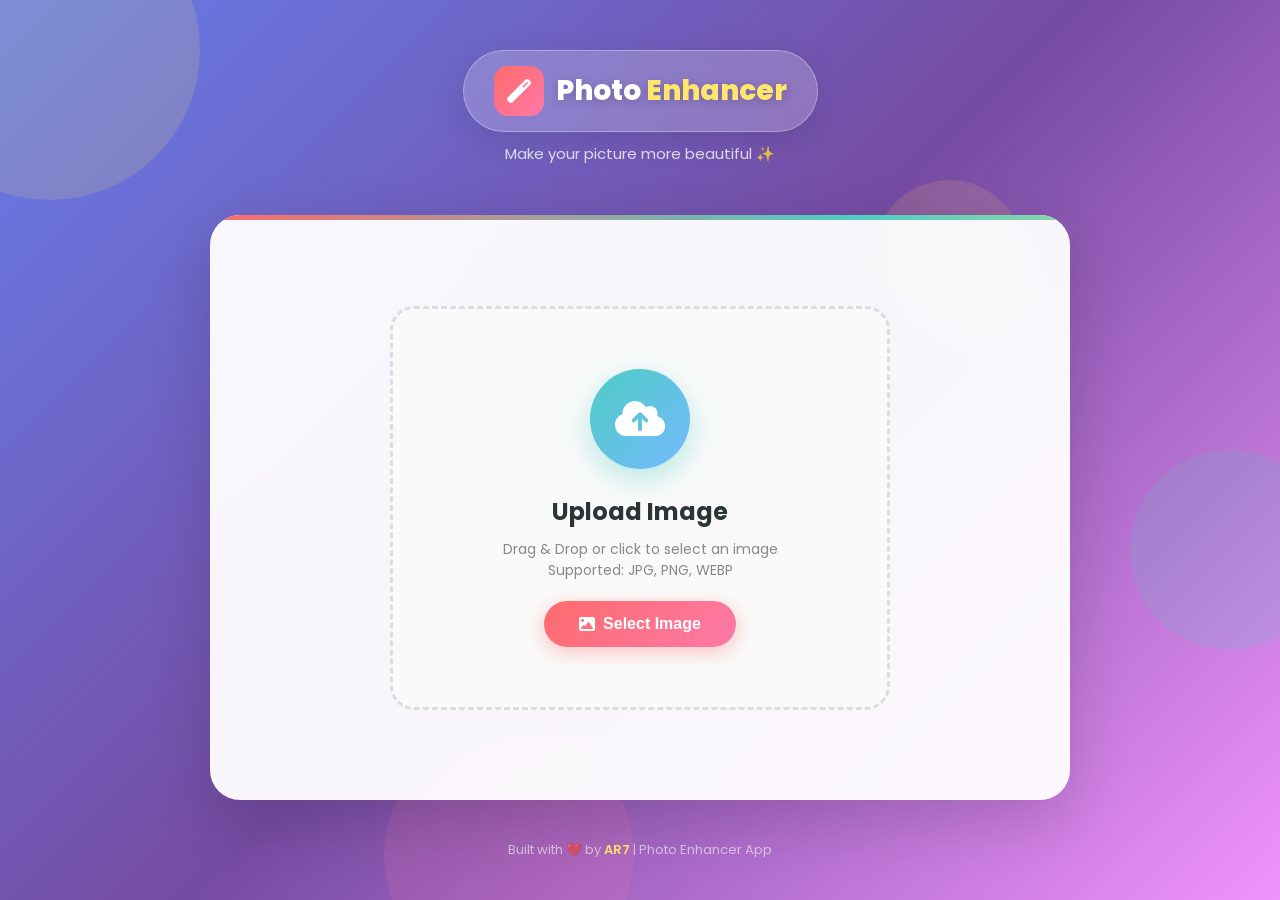
==== index.html @ be238e17 "update website" ====
<!DOCTYPE html>
<html lang="bn">
<head>
    <meta charset="UTF-8">
    <meta name="viewport" content="width=device-width, initial-scale=1.0">
    <title>Photo Enhancer - AR7</title>
    <link href="https://fonts.googleapis.com/css2?family=Poppins:wght@300;400;500;600;700;800&display=swap" rel="stylesheet">
    <link rel="stylesheet" href="https://cdnjs.cloudflare.com/ajax/libs/font-awesome/6.4.0/css/all.min.css">
    <link rel="stylesheet" href="style.css">
</head>
<body>
    <!-- Animated Background -->
    <div class="bg-shapes">
        <div class="shape"></div>
        <div class="shape"></div>
        <div class="shape"></div>
        <div class="shape"></div>
    </div>

    <div class="app-container">
        <!-- Header -->
        <header class="header">
            <div class="logo">
                <div class="logo-icon">
                    <i class="fas fa-magic"></i>
                </div>
                <div class="logo-text">Photo <span>Enhancer</span></div>
            </div>
            <p class="tagline">Make your picture more beautiful ✨</p>
        </header>

        <!-- Main Card -->
        <div class="main-card">
            <!-- Upload Area -->
            <div class="upload-area" id="uploadArea">
                <div class="upload-icon">
                    <i class="fas fa-cloud-upload-alt"></i>
                </div>
                <div class="upload-title">Upload Image</div>
                <div class="upload-subtitle">Drag & Drop or click to select an image<br>Supported: JPG, PNG, WEBP</div>
                <button class="upload-btn" onclick="document.getElementById('fileInput').click()">
                    <i class="fas fa-image"></i> Select Image
                </button>
                <input type="file" id="fileInput" accept="image/*" onchange="handleFileSelect(event)">
            </div>

            <!-- Enhancement Options -->
            <div class="enhance-options" id="enhanceOptions">
                <div class="options-title">🎨 Choose Enhancement Mode</div>
                <div class="options-grid">
                    <div class="option-card selected" data-mode="auto" onclick="selectMode(this)">
                        <div class="option-icon"><i class="fas fa-magic"></i></div>
                        <div class="option-name">Auto Enhance</div>
                    </div>
                    <div class="option-card" data-mode="brightness" onclick="selectMode(this)">
                        <div class="option-icon"><i class="fas fa-sun"></i></div>
                        <div class="option-name">Brighten</div>
                    </div>
                    <div class="option-card" data-mode="contrast" onclick="selectMode(this)">
                        <div class="option-icon"><i class="fas fa-adjust"></i></div>
                        <div class="option-name">High Contrast</div>
                    </div>
                    <div class="option-card" data-mode="vibrant" onclick="selectMode(this)">
                        <div class="option-icon"><i class="fas fa-palette"></i></div>
                        <div class="option-name">Vibrant</div>
                    </div>
                    <div class="option-card" data-mode="sharp" onclick="selectMode(this)">
                        <div class="option-icon"><i class="fas fa-bolt"></i></div>
                        <div class="option-name">Sharpness</div>
                    </div>
                    <div class="option-card" data-mode="bw" onclick="selectMode(this)">
                        <div class="option-icon"><i class="fas fa-circle-half-stroke"></i></div>
                        <div class="option-name">B&W Pro</div>
                    </div>
                </div>
            </div>

            <!-- Preview Area -->
            <div class="preview-area" id="previewArea">
                <div class="image-container">
                    <div class="image-box">
                        <div class="image-box-label">
                            <span class="dot original"></span> Original
                        </div>
                        <div class="image-wrapper">
                            <img id="originalImg" src="" alt="Original">
                        </div>
                    </div>
                    <div class="image-box">
                        <div class="image-box-label">
                            <span class="dot enhanced"></span> Enhanced
                        </div>
                        <div class="image-wrapper" id="enhancedWrapper">
                            <img id="enhancedImg" src="" alt="Enhanced">
                            <div class="enhancing-overlay" id="enhancingOverlay">
                                <div class="spinner"></div>
                                <div class="enhancing-text">Enhancing your photo...</div>
                                <div class="enhancing-subtext">AI is working its magic ✨</div>
                                <div class="progress-bar">
                                    <div class="progress-fill" id="progressFill"></div>
                                </div>
                            </div>
                        </div>
                    </div>
                </div>

                <div class="action-buttons">
                    <button class="btn btn-secondary" onclick="resetApp()">
                        <i class="fas fa-redo"></i> New photo
                    </button>
                    <button class="btn btn-primary" onclick="enhancePhoto()" id="enhanceBtn">
                        <i class="fas fa-wand-magic-sparkles"></i> Enhance
                    </button>
                    <button class="btn btn-success" onclick="saveToGallery()" id="saveBtn" style="display:none;">
                        <i class="fas fa-download"></i> Save to Gallery
                    </button>
                </div>
            </div>
        </div>

        <!-- Footer -->
        <footer class="footer">
            Built with ❤️ by <a href="#">AR7</a> | Photo Enhancer App
        </footer>
    </div>

    <!-- Toast -->
    <div class="toast" id="toast">
        <i class="fas fa-check-circle"></i>
        <span id="toastMsg">Success!</span>
    </div>

    <script src="script.js"></script>
</body>
</html>
---- style.css ----
:root {
            --primary: #FF6B6B;
            --secondary: #4ECDC4;
            --accent: #FFE66D;
            --dark: #2D3436;
            --light: #F7F9FC;
            --purple: #A29BFE;
            --pink: #FD79A8;
            --orange: #FDCB6E;
            --blue: #74B9FF;
        }

        * {
            margin: 0;
            padding: 0;
            box-sizing: border-box;
        }

        body {
            font-family: 'Poppins', sans-serif;
            background: linear-gradient(135deg, #667eea 0%, #764ba2 50%, #f093fb 100%);
            min-height: 100vh;
            overflow-x: hidden;
        }

        /* Animated Background */
        .bg-shapes {
            position: fixed;
            top: 0;
            left: 0;
            width: 100%;
            height: 100%;
            pointer-events: none;
            z-index: 0;
            overflow: hidden;
        }

        .bg-shapes .shape {
            position: absolute;
            border-radius: 50%;
            opacity: 0.15;
            animation: float 20s infinite ease-in-out;
        }

        .shape:nth-child(1) {
            width: 300px;
            height: 300px;
            background: var(--accent);
            top: -100px;
            left: -100px;
            animation-delay: 0s;
        }

        .shape:nth-child(2) {
            width: 200px;
            height: 200px;
            background: var(--secondary);
            top: 50%;
            right: -50px;
            animation-delay: 5s;
        }

        .shape:nth-child(3) {
            width: 250px;
            height: 250px;
            background: var(--pink);
            bottom: -80px;
            left: 30%;
            animation-delay: 10s;
        }

        .shape:nth-child(4) {
            width: 150px;
            height: 150px;
            background: var(--orange);
            top: 20%;
            right: 20%;
            animation-delay: 15s;
        }

        @keyframes float {
            0%, 100% { transform: translateY(0) rotate(0deg); }
            25% { transform: translateY(-30px) rotate(90deg); }
            50% { transform: translateY(0) rotate(180deg); }
            75% { transform: translateY(30px) rotate(270deg); }
        }

        /* App Container */
        .app-container {
            position: relative;
            z-index: 1;
            max-width: 900px;
            margin: 0 auto;
            padding: 20px;
            min-height: 100vh;
            display: flex;
            flex-direction: column;
        }

        /* Header */
        .header {
            text-align: center;
            padding: 30px 0;
        }

        .logo {
            display: inline-flex;
            align-items: center;
            gap: 12px;
            background: rgba(255,255,255,0.2);
            backdrop-filter: blur(20px);
            padding: 15px 30px;
            border-radius: 50px;
            border: 1px solid rgba(255,255,255,0.3);
            box-shadow: 0 8px 32px rgba(0,0,0,0.1);
        }

        .logo-icon {
            width: 50px;
            height: 50px;
            background: linear-gradient(135deg, var(--primary), var(--pink));
            border-radius: 14px;
            display: flex;
            align-items: center;
            justify-content: center;
            font-size: 24px;
            color: white;
            animation: pulse 2s infinite;
        }

        @keyframes pulse {
            0%, 100% { transform: scale(1); }
            50% { transform: scale(1.1); }
        }

        .logo-text {
            color: white;
            font-size: 28px;
            font-weight: 800;
            text-shadow: 0 2px 10px rgba(0,0,0,0.2);
        }

        .logo-text span {
            color: var(--accent);
        }

        .tagline {
            color: rgba(255,255,255,0.8);
            margin-top: 10px;
            font-size: 15px;
            font-weight: 400;
        }

        /* Main Card */
        .main-card {
            background: rgba(255,255,255,0.95);
            backdrop-filter: blur(20px);
            border-radius: 30px;
            padding: 40px;
            margin: 20px 0;
            box-shadow: 0 20px 60px rgba(0,0,0,0.15);
            flex: 1;
            display: flex;
            flex-direction: column;
            align-items: center;
            justify-content: center;
            min-height: 400px;
            position: relative;
            overflow: hidden;
        }

        .main-card::before {
            content: '';
            position: absolute;
            top: 0;
            left: 0;
            right: 0;
            height: 5px;
            background: linear-gradient(90deg, var(--primary), var(--secondary), var(--accent), var(--pink), var(--purple));
            background-size: 300% 100%;
            animation: gradientMove 3s ease infinite;
        }

        @keyframes gradientMove {
            0% { background-position: 0% 50%; }
            50% { background-position: 100% 50%; }
            100% { background-position: 0% 50%; }
        }

        /* Upload Area */
        .upload-area {
            width: 100%;
            max-width: 500px;
            border: 3px dashed #ddd;
            border-radius: 24px;
            padding: 60px 40px;
            text-align: center;
            cursor: pointer;
            transition: all 0.4s ease;
            background: #fafafa;
            position: relative;
            overflow: hidden;
        }

        .upload-area:hover {
            border-color: var(--secondary);
            background: #f0fffe;
            transform: translateY(-5px);
            box-shadow: 0 15px 40px rgba(78, 205, 196, 0.2);
        }

        .upload-area.dragover {
            border-color: var(--primary);
            background: #fff0f0;
            transform: scale(1.02);
        }

        .upload-icon {
            width: 100px;
            height: 100px;
            background: linear-gradient(135deg, var(--secondary), var(--blue));
            border-radius: 50%;
            display: flex;
            align-items: center;
            justify-content: center;
            margin: 0 auto 25px;
            font-size: 40px;
            color: white;
            box-shadow: 0 10px 30px rgba(78, 205, 196, 0.4);
            transition: transform 0.3s ease;
        }

        .upload-area:hover .upload-icon {
            transform: scale(1.1) rotate(-5deg);
        }

        .upload-title {
            font-size: 24px;
            font-weight: 700;
            color: var(--dark);
            margin-bottom: 10px;
        }

        .upload-subtitle {
            color: #888;
            font-size: 14px;
            margin-bottom: 20px;
        }

        .upload-btn {
            display: inline-flex;
            align-items: center;
            gap: 8px;
            background: linear-gradient(135deg, var(--primary), var(--pink));
            color: white;
            border: none;
            padding: 14px 35px;
            border-radius: 50px;
            font-size: 16px;
            font-weight: 600;
            cursor: pointer;
            transition: all 0.3s ease;
            box-shadow: 0 5px 20px rgba(255, 107, 107, 0.4);
        }

        .upload-btn:hover {
            transform: translateY(-3px);
            box-shadow: 0 8px 30px rgba(255, 107, 107, 0.5);
        }

        #fileInput {
            display: none;
        }

        /* Image Preview Area */
        .preview-area {
            width: 100%;
            display: none;
            flex-direction: column;
            align-items: center;
            gap: 25px;
        }

        .preview-area.active {
            display: flex;
        }

        .image-container {
            display: flex;
            gap: 20px;
            flex-wrap: wrap;
            justify-content: center;
            width: 100%;
        }

        .image-box {
            flex: 1;
            min-width: 280px;
            max-width: 400px;
            text-align: center;
        }

        .image-box-label {
            font-size: 14px;
            font-weight: 600;
            color: #666;
            margin-bottom: 10px;
            display: flex;
            align-items: center;
            justify-content: center;
            gap: 6px;
        }

        .image-box-label .dot {
            width: 8px;
            height: 8px;
            border-radius: 50%;
            display: inline-block;
        }

        .dot.original { background: #888; }
        .dot.enhanced { background: linear-gradient(135deg, var(--primary), var(--secondary)); }

        .image-wrapper {
            position: relative;
            border-radius: 20px;
            overflow: hidden;
            box-shadow: 0 10px 40px rgba(0,0,0,0.1);
            background: #f0f0f0;
            aspect-ratio: 4/3;
            display: flex;
            align-items: center;
            justify-content: center;
        }

        .image-wrapper img {
            width: 100%;
            height: 100%;
            object-fit: cover;
            display: block;
        }

        .image-wrapper .placeholder-text {
            color: #aaa;
            font-size: 14px;
        }

        /* Enhancing Animation */
        .enhancing-overlay {
            position: absolute;
            top: 0;
            left: 0;
            right: 0;
            bottom: 0;
            background: rgba(0,0,0,0.7);
            display: flex;
            flex-direction: column;
            align-items: center;
            justify-content: center;
            gap: 15px;
            z-index: 10;
        }

        .enhancing-overlay.hidden {
            display: none;
        }

        .spinner {
            width: 60px;
            height: 60px;
            border: 4px solid rgba(255,255,255,0.2);
            border-top-color: var(--accent);
            border-radius: 50%;
            animation: spin 1s linear infinite;
        }

        @keyframes spin {
            to { transform: rotate(360deg); }
        }

        .enhancing-text {
            color: white;
            font-size: 16px;
            font-weight: 500;
        }

        .enhancing-subtext {
            color: rgba(255,255,255,0.6);
            font-size: 12px;
        }

        .progress-bar {
            width: 200px;
            height: 6px;
            background: rgba(255,255,255,0.2);
            border-radius: 10px;
            overflow: hidden;
        }

        .progress-fill {
            height: 100%;
            background: linear-gradient(90deg, var(--accent), var(--secondary));
            border-radius: 10px;
            width: 0%;
            transition: width 0.3s ease;
        }

        /* Action Buttons */
        .action-buttons {
            display: flex;
            gap: 15px;
            flex-wrap: wrap;
            justify-content: center;
            margin-top: 10px;
        }

        .btn {
            display: inline-flex;
            align-items: center;
            gap: 8px;
            padding: 14px 30px;
            border-radius: 50px;
            font-size: 15px;
            font-weight: 600;
            cursor: pointer;
            border: none;
            transition: all 0.3s ease;
        }

        .btn-primary {
            background: linear-gradient(135deg, var(--primary), var(--pink));
            color: white;
            box-shadow: 0 5px 20px rgba(255, 107, 107, 0.4);
        }

        .btn-primary:hover {
            transform: translateY(-3px);
            box-shadow: 0 8px 30px rgba(255, 107, 107, 0.5);
        }

        .btn-secondary {
            background: white;
            color: var(--dark);
            border: 2px solid #eee;
            box-shadow: 0 2px 10px rgba(0,0,0,0.05);
        }

        .btn-secondary:hover {
            border-color: var(--secondary);
            color: var(--secondary);
            transform: translateY(-3px);
        }

        .btn-success {
            background: linear-gradient(135deg, #00b894, #00cec9);
            color: white;
            box-shadow: 0 5px 20px rgba(0, 184, 148, 0.4);
        }

        .btn-success:hover {
            transform: translateY(-3px);
            box-shadow: 0 8px 30px rgba(0, 184, 148, 0.5);
        }

        /* Enhancement Options */
        .enhance-options {
            display: none;
            width: 100%;
            max-width: 600px;
            margin-bottom: 20px;
        }

        .enhance-options.active {
            display: block;
        }

        .options-title {
            font-size: 18px;
            font-weight: 700;
            color: var(--dark);
            margin-bottom: 20px;
            text-align: center;
        }

        .options-grid {
            display: grid;
            grid-template-columns: repeat(auto-fit, minmax(130px, 1fr));
            gap: 15px;
        }

        .option-card {
            background: white;
            border: 2px solid #eee;
            border-radius: 16px;
            padding: 20px 15px;
            text-align: center;
            cursor: pointer;
            transition: all 0.3s ease;
        }

        .option-card:hover {
            border-color: var(--secondary);
            transform: translateY(-5px);
            box-shadow: 0 10px 30px rgba(0,0,0,0.08);
        }

        .option-card.selected {
            border-color: var(--primary);
            background: linear-gradient(135deg, rgba(255,107,107,0.05), rgba(253,121,168,0.05));
            box-shadow: 0 5px 20px rgba(255,107,107,0.15);
        }

        .option-icon {
            width: 45px;
            height: 45px;
            border-radius: 12px;
            display: flex;
            align-items: center;
            justify-content: center;
            margin: 0 auto 10px;
            font-size: 20px;
        }

        .option-card:nth-child(1) .option-icon { background: linear-gradient(135deg, #ffecd2, #fcb69f); }
        .option-card:nth-child(2) .option-icon { background: linear-gradient(135deg, #a8edea, #fed6e3); }
        .option-card:nth-child(3) .option-icon { background: linear-gradient(135deg, #d299c2, #fef9d7); }
        .option-card:nth-child(4) .option-icon { background: linear-gradient(135deg, #89f7fe, #66a6ff); }
        .option-card:nth-child(5) .option-icon { background: linear-gradient(135deg, #ffecd2, #fcb69f); }
        .option-card:nth-child(6) .option-icon { background: linear-gradient(135deg, #a18cd1, #fbc2eb); }

        .option-name {
            font-size: 13px;
            font-weight: 600;
            color: var(--dark);
        }

        /* Toast Notification */
        .toast {
            position: fixed;
            bottom: 30px;
            left: 50%;
            transform: translateX(-50%) translateY(100px);
            background: var(--dark);
            color: white;
            padding: 15px 30px;
            border-radius: 50px;
            font-weight: 500;
            display: flex;
            align-items: center;
            gap: 10px;
            box-shadow: 0 10px 40px rgba(0,0,0,0.3);
            z-index: 1000;
            opacity: 0;
            transition: all 0.4s ease;
        }

        .toast.show {
            transform: translateX(-50%) translateY(0);
            opacity: 1;
        }

        .toast i {
            color: var(--secondary);
        }

        /* Footer */
        .footer {
            text-align: center;
            padding: 20px;
            color: rgba(255,255,255,0.6);
            font-size: 13px;
        }

        .footer a {
            color: var(--accent);
            text-decoration: none;
            font-weight: 600;
        }

        /* Responsive */
        @media (max-width: 600px) {
            .main-card {
                padding: 25px 20px;
                border-radius: 20px;
            }
            .upload-area {
                padding: 40px 20px;
            }
            .logo-text {
                font-size: 22px;
            }
            .image-container {
                flex-direction: column;
                align-items: center;
            }
            .image-box {
                max-width: 100%;
                width: 100%;
            }
        }

        /* Before/After Slider */
        .compare-slider {
            position: relative;
            width: 100%;
            max-width: 500px;
            aspect-ratio: 4/3;
            border-radius: 20px;
            overflow: hidden;
            box-shadow: 0 10px 40px rgba(0,0,0,0.15);
            display: none;
        }

        .compare-slider.active {
            display: block;
        }

        .compare-img {
            position: absolute;
            top: 0;
            left: 0;
            width: 100%;
            height: 100%;
            object-fit: cover;
        }

        .compare-overlay {
            position: absolute;
            top: 0;
            left: 0;
            width: 50%;
            height: 100%;
            overflow: hidden;
            border-right: 3px solid white;
        }

        .compare-handle {
            position: absolute;
            top: 50%;
            left: 50%;
            transform: translate(-50%, -50%);
            width: 50px;
            height: 50px;
            background: white;
            border-radius: 50%;
            display: flex;
            align-items: center;
            justify-content: center;
            box-shadow: 0 5px 20px rgba(0,0,0,0.3);
            cursor: ew-resize;
            z-index: 10;
        }

        .compare-handle i {
            color: var(--dark);
            font-size: 18px;
        }

        .compare-labels {
            position: absolute;
            top: 15px;
            left: 0;
            right: 0;
            display: flex;
            justify-content: space-between;
            padding: 0 20px;
            pointer-events: none;
        }

        .compare-label {
            background: rgba(0,0,0,0.6);
            color: white;
            padding: 5px 15px;
            border-radius: 20px;
            font-size: 12px;
            font-weight: 600;
        }
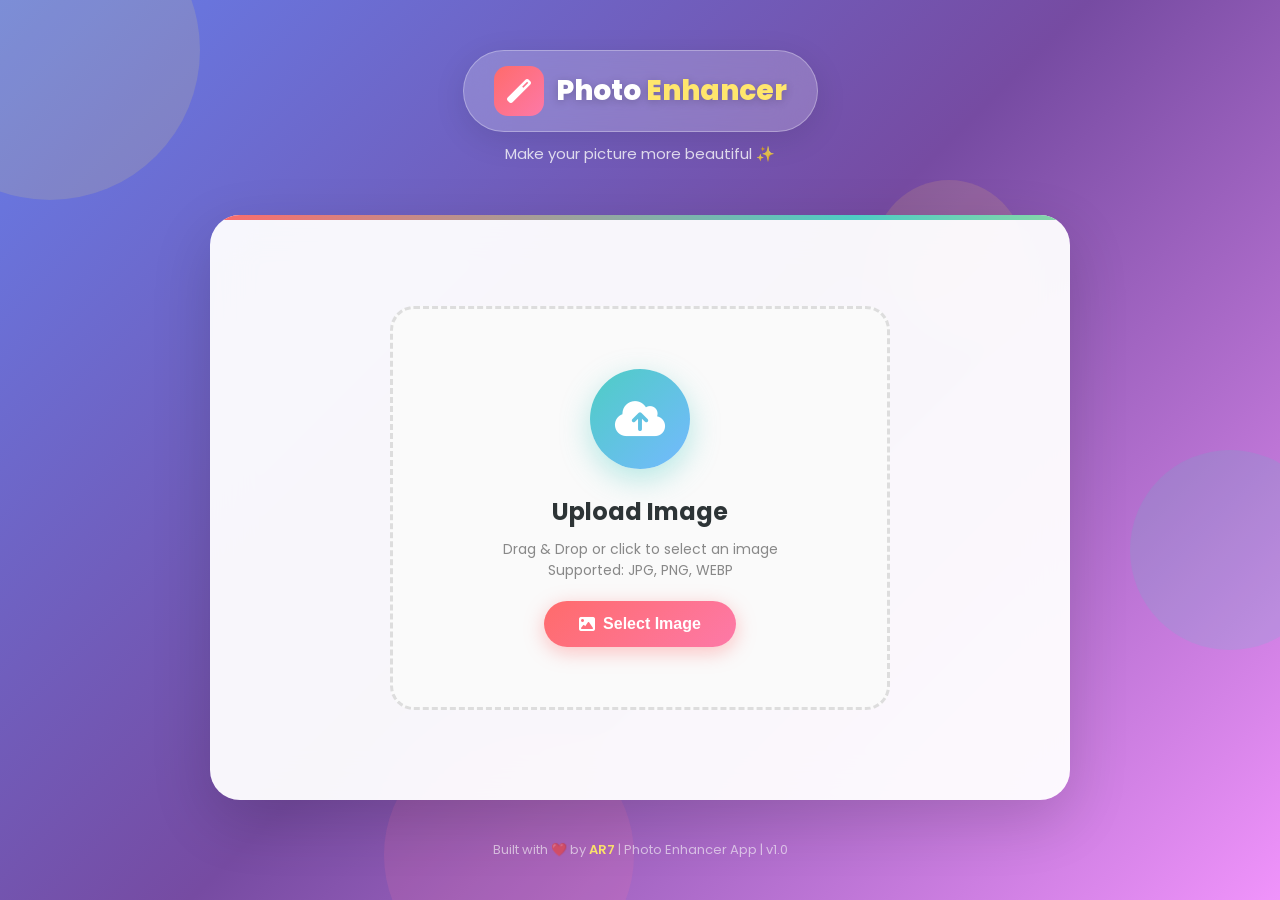
==== commit 1de2e530: "update website" ====
--- a/index.html
+++ b/index.html
@@ -7,6 +7,11 @@
     <link href="https://fonts.googleapis.com/css2?family=Poppins:wght@300;400;500;600;700;800&display=swap" rel="stylesheet">
     <link rel="stylesheet" href="https://cdnjs.cloudflare.com/ajax/libs/font-awesome/6.4.0/css/all.min.css">
     <link rel="stylesheet" href="style.css">
+    <link rel="icon" sizes="32x32" href="images/favicon-32.png">
+    <link rel="icon" sizes="16x16" href="images/favicon-16.png">
+    <link rel="icon" sizes="192x192" href="images/favicon-192.png">
+    <link rel="apple-touch-icon" href="images/favicon-180.png">
+    <meta name="theme-color" content="#0a0a0a">
 </head>
 <body>
     <!-- Animated Background -->
@@ -91,7 +96,7 @@
                             <span class="dot enhanced"></span> Enhanced
                         </div>
                         <div class="image-wrapper" id="enhancedWrapper">
-                            <img id="enhancedImg" src="" alt="Enhanced">
+                            <img id="enhancedImg" src="" alt="Enhanced" title="Click to preview">
                             <div class="enhancing-overlay" id="enhancingOverlay">
                                 <div class="spinner"></div>
                                 <div class="enhancing-text">Enhancing your photo...</div>
@@ -120,7 +125,7 @@
 
         <!-- Footer -->
         <footer class="footer">
-            Built with ❤️ by <a href="#">AR7</a> | Photo Enhancer App
+            Built with ❤️ by <a href="#">AR7</a> | Photo Enhancer App | v1.0
         </footer>
     </div>
 
@@ -130,6 +135,14 @@
         <span id="toastMsg">Success!</span>
     </div>
 
+    <!-- Image Preview Modal -->
+    <div class="preview-modal" id="previewModal" onclick="closeImagePreview(event)">
+        <button class="preview-close" type="button" onclick="closeImagePreview(event)" aria-label="Close preview">
+            <i class="fas fa-times"></i>
+        </button>
+        <img id="previewModalImg" src="" alt="Enhanced photo preview">
+    </div>
+
     <script src="script.js"></script>
 </body>
-</html>+</html>
--- a/style.css
+++ b/style.css
@@ -21,6 +21,10 @@
             background: linear-gradient(135deg, #667eea 0%, #764ba2 50%, #f093fb 100%);
             min-height: 100vh;
             overflow-x: hidden;
+        }
+
+        body.modal-open {
+            overflow: hidden;
         }
 
         /* Animated Background */
@@ -340,6 +344,14 @@
             display: block;
         }
 
+        #enhancedImg.preview-ready {
+            cursor: zoom-in;
+        }
+
+        #enhancedImg.preview-ready:hover {
+            filter: brightness(0.95);
+        }
+
         .image-wrapper .placeholder-text {
             color: #aaa;
             font-size: 14px;
@@ -561,6 +573,52 @@
 
         .toast i {
             color: var(--secondary);
+        }
+
+        /* Enhanced Image Preview */
+        .preview-modal {
+            position: fixed;
+            inset: 0;
+            background: rgba(0,0,0,0.82);
+            display: none;
+            align-items: center;
+            justify-content: center;
+            padding: 24px;
+            z-index: 2000;
+        }
+
+        .preview-modal.show {
+            display: flex;
+        }
+
+        .preview-modal img {
+            max-width: min(100%, 1100px);
+            max-height: 88vh;
+            object-fit: contain;
+            border-radius: 16px;
+            box-shadow: 0 20px 70px rgba(0,0,0,0.45);
+        }
+
+        .preview-close {
+            position: absolute;
+            top: 20px;
+            right: 20px;
+            width: 44px;
+            height: 44px;
+            border: none;
+            border-radius: 50%;
+            background: white;
+            color: var(--dark);
+            cursor: pointer;
+            display: flex;
+            align-items: center;
+            justify-content: center;
+            font-size: 18px;
+            box-shadow: 0 10px 30px rgba(0,0,0,0.25);
+        }
+
+        .preview-close:hover {
+            transform: scale(1.06);
         }
 
         /* Footer */
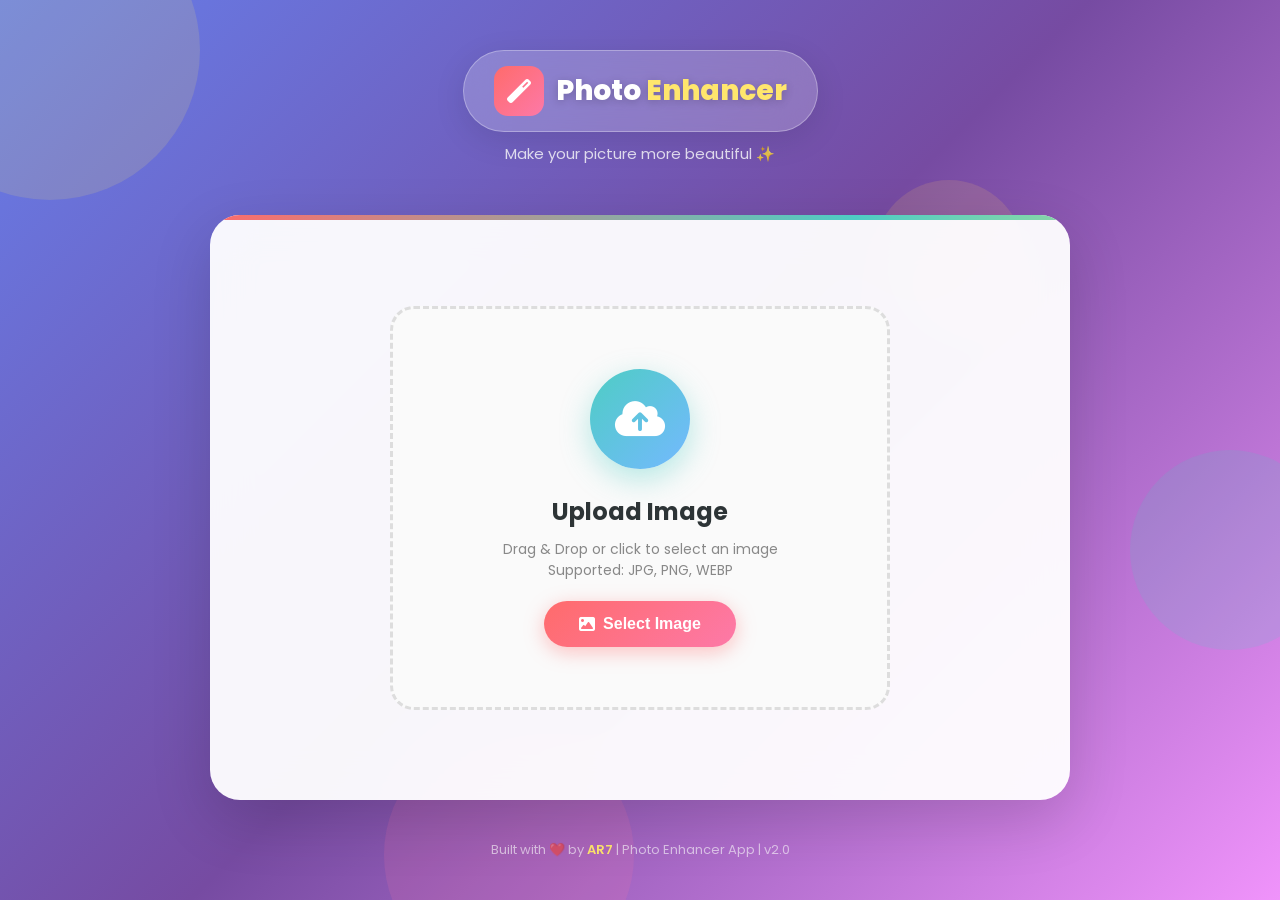
==== commit 5590d215: "update website" ====
--- a/index.html
+++ b/index.html
@@ -7,11 +7,6 @@
     <link href="https://fonts.googleapis.com/css2?family=Poppins:wght@300;400;500;600;700;800&display=swap" rel="stylesheet">
     <link rel="stylesheet" href="https://cdnjs.cloudflare.com/ajax/libs/font-awesome/6.4.0/css/all.min.css">
     <link rel="stylesheet" href="style.css">
-    <link rel="icon" sizes="32x32" href="images/favicon-32.png">
-    <link rel="icon" sizes="16x16" href="images/favicon-16.png">
-    <link rel="icon" sizes="192x192" href="images/favicon-192.png">
-    <link rel="apple-touch-icon" href="images/favicon-180.png">
-    <meta name="theme-color" content="#0a0a0a">
 </head>
 <body>
     <!-- Animated Background -->
@@ -77,6 +72,22 @@
                         <div class="option-icon"><i class="fas fa-circle-half-stroke"></i></div>
                         <div class="option-name">B&W Pro</div>
                     </div>
+                    <!-- NEW PRESETS -->
+                    <div class="option-card preset" data-mode="hd" onclick="selectMode(this)">
+                        <div class="option-icon"><i class="fas fa-gem"></i></div>
+                        <div class="option-name">HD Boost</div>
+                        <div class="preset-tag">NEW</div>
+                    </div>
+                    <div class="option-card preset" data-mode="insta" onclick="selectMode(this)">
+                        <div class="option-icon"><i class="fab fa-instagram"></i></div>
+                        <div class="option-name">Instagram Look</div>
+                        <div class="preset-tag">NEW</div>
+                    </div>
+                    <div class="option-card preset" data-mode="dark" onclick="selectMode(this)">
+                        <div class="option-icon"><i class="fas fa-moon"></i></div>
+                        <div class="option-name">Dark Mode</div>
+                        <div class="preset-tag">NEW</div>
+                    </div>
                 </div>
             </div>
 
@@ -109,12 +120,30 @@
                     </div>
                 </div>
 
+                <!-- Before/After Compare Slider -->
+                <div class="compare-slider" id="compareSlider">
+                    <div class="compare-labels">
+                        <span class="compare-label">Original</span>
+                        <span class="compare-label">Enhanced</span>
+                    </div>
+                    <img class="compare-img compare-before" id="compareBefore" src="" alt="Original">
+                    <div class="compare-overlay" id="compareOverlay">
+                        <img class="compare-img compare-after" id="compareAfter" src="" alt="Enhanced">
+                    </div>
+                    <div class="compare-handle" id="compareHandle">
+                        <i class="fas fa-arrows-alt-h"></i>
+                    </div>
+                </div>
+
                 <div class="action-buttons">
                     <button class="btn btn-secondary" onclick="resetApp()">
                         <i class="fas fa-redo"></i> New photo
                     </button>
                     <button class="btn btn-primary" onclick="enhancePhoto()" id="enhanceBtn">
                         <i class="fas fa-wand-magic-sparkles"></i> Enhance
+                    </button>
+                    <button class="btn btn-compare" onclick="toggleCompare()" id="compareBtn" style="display:none;">
+                        <i class="fas fa-columns"></i> Compare
                     </button>
                     <button class="btn btn-success" onclick="saveToGallery()" id="saveBtn" style="display:none;">
                         <i class="fas fa-download"></i> Save to Gallery
@@ -125,7 +154,7 @@
 
         <!-- Footer -->
         <footer class="footer">
-            Built with ❤️ by <a href="#">AR7</a> | Photo Enhancer App | v1.0
+            Built with ❤️ by <a href="#">AR7</a> | Photo Enhancer App | v2.0
         </footer>
     </div>
 
@@ -143,6 +172,20 @@
         <img id="previewModalImg" src="" alt="Enhanced photo preview">
     </div>
 
+    <!-- Loading Overlay -->
+    <div class="loading-overlay" id="loadingOverlay">
+        <div class="loading-box">
+            <div class="loading-ring">
+                <div></div><div></div><div></div><div></div>
+            </div>
+            <div class="loading-text">Processing your image...</div>
+            <div class="loading-subtext">Optimizing for best results</div>
+            <div class="loading-progress">
+                <div class="loading-progress-fill" id="loadingProgressFill"></div>
+            </div>
+        </div>
+    </div>
+
     <script src="script.js"></script>
 </body>
-</html>
+</html>
--- a/style.css
+++ b/style.css
@@ -1,735 +1,901 @@
 :root {
-            --primary: #FF6B6B;
-            --secondary: #4ECDC4;
-            --accent: #FFE66D;
-            --dark: #2D3436;
-            --light: #F7F9FC;
-            --purple: #A29BFE;
-            --pink: #FD79A8;
-            --orange: #FDCB6E;
-            --blue: #74B9FF;
-        }
-
-        * {
-            margin: 0;
-            padding: 0;
-            box-sizing: border-box;
-        }
-
-        body {
-            font-family: 'Poppins', sans-serif;
-            background: linear-gradient(135deg, #667eea 0%, #764ba2 50%, #f093fb 100%);
-            min-height: 100vh;
-            overflow-x: hidden;
-        }
-
-        body.modal-open {
-            overflow: hidden;
-        }
-
-        /* Animated Background */
-        .bg-shapes {
-            position: fixed;
-            top: 0;
-            left: 0;
-            width: 100%;
-            height: 100%;
-            pointer-events: none;
-            z-index: 0;
-            overflow: hidden;
-        }
-
-        .bg-shapes .shape {
-            position: absolute;
-            border-radius: 50%;
-            opacity: 0.15;
-            animation: float 20s infinite ease-in-out;
-        }
-
-        .shape:nth-child(1) {
-            width: 300px;
-            height: 300px;
-            background: var(--accent);
-            top: -100px;
-            left: -100px;
-            animation-delay: 0s;
-        }
-
-        .shape:nth-child(2) {
-            width: 200px;
-            height: 200px;
-            background: var(--secondary);
-            top: 50%;
-            right: -50px;
-            animation-delay: 5s;
-        }
-
-        .shape:nth-child(3) {
-            width: 250px;
-            height: 250px;
-            background: var(--pink);
-            bottom: -80px;
-            left: 30%;
-            animation-delay: 10s;
-        }
-
-        .shape:nth-child(4) {
-            width: 150px;
-            height: 150px;
-            background: var(--orange);
-            top: 20%;
-            right: 20%;
-            animation-delay: 15s;
-        }
-
-        @keyframes float {
-            0%, 100% { transform: translateY(0) rotate(0deg); }
-            25% { transform: translateY(-30px) rotate(90deg); }
-            50% { transform: translateY(0) rotate(180deg); }
-            75% { transform: translateY(30px) rotate(270deg); }
-        }
-
-        /* App Container */
-        .app-container {
-            position: relative;
-            z-index: 1;
-            max-width: 900px;
-            margin: 0 auto;
-            padding: 20px;
-            min-height: 100vh;
-            display: flex;
-            flex-direction: column;
-        }
-
-        /* Header */
-        .header {
-            text-align: center;
-            padding: 30px 0;
-        }
-
-        .logo {
-            display: inline-flex;
-            align-items: center;
-            gap: 12px;
-            background: rgba(255,255,255,0.2);
-            backdrop-filter: blur(20px);
-            padding: 15px 30px;
-            border-radius: 50px;
-            border: 1px solid rgba(255,255,255,0.3);
-            box-shadow: 0 8px 32px rgba(0,0,0,0.1);
-        }
-
-        .logo-icon {
-            width: 50px;
-            height: 50px;
-            background: linear-gradient(135deg, var(--primary), var(--pink));
-            border-radius: 14px;
-            display: flex;
-            align-items: center;
-            justify-content: center;
-            font-size: 24px;
-            color: white;
-            animation: pulse 2s infinite;
-        }
-
-        @keyframes pulse {
-            0%, 100% { transform: scale(1); }
-            50% { transform: scale(1.1); }
-        }
-
-        .logo-text {
-            color: white;
-            font-size: 28px;
-            font-weight: 800;
-            text-shadow: 0 2px 10px rgba(0,0,0,0.2);
-        }
-
-        .logo-text span {
-            color: var(--accent);
-        }
-
-        .tagline {
-            color: rgba(255,255,255,0.8);
-            margin-top: 10px;
-            font-size: 15px;
-            font-weight: 400;
-        }
-
-        /* Main Card */
-        .main-card {
-            background: rgba(255,255,255,0.95);
-            backdrop-filter: blur(20px);
-            border-radius: 30px;
-            padding: 40px;
-            margin: 20px 0;
-            box-shadow: 0 20px 60px rgba(0,0,0,0.15);
-            flex: 1;
-            display: flex;
-            flex-direction: column;
-            align-items: center;
-            justify-content: center;
-            min-height: 400px;
-            position: relative;
-            overflow: hidden;
-        }
-
-        .main-card::before {
-            content: '';
-            position: absolute;
-            top: 0;
-            left: 0;
-            right: 0;
-            height: 5px;
-            background: linear-gradient(90deg, var(--primary), var(--secondary), var(--accent), var(--pink), var(--purple));
-            background-size: 300% 100%;
-            animation: gradientMove 3s ease infinite;
-        }
-
-        @keyframes gradientMove {
-            0% { background-position: 0% 50%; }
-            50% { background-position: 100% 50%; }
-            100% { background-position: 0% 50%; }
-        }
-
-        /* Upload Area */
-        .upload-area {
-            width: 100%;
-            max-width: 500px;
-            border: 3px dashed #ddd;
-            border-radius: 24px;
-            padding: 60px 40px;
-            text-align: center;
-            cursor: pointer;
-            transition: all 0.4s ease;
-            background: #fafafa;
-            position: relative;
-            overflow: hidden;
-        }
-
-        .upload-area:hover {
-            border-color: var(--secondary);
-            background: #f0fffe;
-            transform: translateY(-5px);
-            box-shadow: 0 15px 40px rgba(78, 205, 196, 0.2);
-        }
-
-        .upload-area.dragover {
-            border-color: var(--primary);
-            background: #fff0f0;
-            transform: scale(1.02);
-        }
-
-        .upload-icon {
-            width: 100px;
-            height: 100px;
-            background: linear-gradient(135deg, var(--secondary), var(--blue));
-            border-radius: 50%;
-            display: flex;
-            align-items: center;
-            justify-content: center;
-            margin: 0 auto 25px;
-            font-size: 40px;
-            color: white;
-            box-shadow: 0 10px 30px rgba(78, 205, 196, 0.4);
-            transition: transform 0.3s ease;
-        }
-
-        .upload-area:hover .upload-icon {
-            transform: scale(1.1) rotate(-5deg);
-        }
-
-        .upload-title {
-            font-size: 24px;
-            font-weight: 700;
-            color: var(--dark);
-            margin-bottom: 10px;
-        }
-
-        .upload-subtitle {
-            color: #888;
-            font-size: 14px;
-            margin-bottom: 20px;
-        }
-
-        .upload-btn {
-            display: inline-flex;
-            align-items: center;
-            gap: 8px;
-            background: linear-gradient(135deg, var(--primary), var(--pink));
-            color: white;
-            border: none;
-            padding: 14px 35px;
-            border-radius: 50px;
-            font-size: 16px;
-            font-weight: 600;
-            cursor: pointer;
-            transition: all 0.3s ease;
-            box-shadow: 0 5px 20px rgba(255, 107, 107, 0.4);
-        }
-
-        .upload-btn:hover {
-            transform: translateY(-3px);
-            box-shadow: 0 8px 30px rgba(255, 107, 107, 0.5);
-        }
-
-        #fileInput {
-            display: none;
-        }
-
-        /* Image Preview Area */
-        .preview-area {
-            width: 100%;
-            display: none;
-            flex-direction: column;
-            align-items: center;
-            gap: 25px;
-        }
-
-        .preview-area.active {
-            display: flex;
-        }
-
-        .image-container {
-            display: flex;
-            gap: 20px;
-            flex-wrap: wrap;
-            justify-content: center;
-            width: 100%;
-        }
-
-        .image-box {
-            flex: 1;
-            min-width: 280px;
-            max-width: 400px;
-            text-align: center;
-        }
-
-        .image-box-label {
-            font-size: 14px;
-            font-weight: 600;
-            color: #666;
-            margin-bottom: 10px;
-            display: flex;
-            align-items: center;
-            justify-content: center;
-            gap: 6px;
-        }
-
-        .image-box-label .dot {
-            width: 8px;
-            height: 8px;
-            border-radius: 50%;
-            display: inline-block;
-        }
-
-        .dot.original { background: #888; }
-        .dot.enhanced { background: linear-gradient(135deg, var(--primary), var(--secondary)); }
-
-        .image-wrapper {
-            position: relative;
-            border-radius: 20px;
-            overflow: hidden;
-            box-shadow: 0 10px 40px rgba(0,0,0,0.1);
-            background: #f0f0f0;
-            aspect-ratio: 4/3;
-            display: flex;
-            align-items: center;
-            justify-content: center;
-        }
-
-        .image-wrapper img {
-            width: 100%;
-            height: 100%;
-            object-fit: cover;
-            display: block;
-        }
-
-        #enhancedImg.preview-ready {
-            cursor: zoom-in;
-        }
-
-        #enhancedImg.preview-ready:hover {
-            filter: brightness(0.95);
-        }
-
-        .image-wrapper .placeholder-text {
-            color: #aaa;
-            font-size: 14px;
-        }
-
-        /* Enhancing Animation */
-        .enhancing-overlay {
-            position: absolute;
-            top: 0;
-            left: 0;
-            right: 0;
-            bottom: 0;
-            background: rgba(0,0,0,0.7);
-            display: flex;
-            flex-direction: column;
-            align-items: center;
-            justify-content: center;
-            gap: 15px;
-            z-index: 10;
-        }
-
-        .enhancing-overlay.hidden {
-            display: none;
-        }
-
-        .spinner {
-            width: 60px;
-            height: 60px;
-            border: 4px solid rgba(255,255,255,0.2);
-            border-top-color: var(--accent);
-            border-radius: 50%;
-            animation: spin 1s linear infinite;
-        }
-
-        @keyframes spin {
-            to { transform: rotate(360deg); }
-        }
-
-        .enhancing-text {
-            color: white;
-            font-size: 16px;
-            font-weight: 500;
-        }
-
-        .enhancing-subtext {
-            color: rgba(255,255,255,0.6);
-            font-size: 12px;
-        }
-
-        .progress-bar {
-            width: 200px;
-            height: 6px;
-            background: rgba(255,255,255,0.2);
-            border-radius: 10px;
-            overflow: hidden;
-        }
-
-        .progress-fill {
-            height: 100%;
-            background: linear-gradient(90deg, var(--accent), var(--secondary));
-            border-radius: 10px;
-            width: 0%;
-            transition: width 0.3s ease;
-        }
-
-        /* Action Buttons */
-        .action-buttons {
-            display: flex;
-            gap: 15px;
-            flex-wrap: wrap;
-            justify-content: center;
-            margin-top: 10px;
-        }
-
-        .btn {
-            display: inline-flex;
-            align-items: center;
-            gap: 8px;
-            padding: 14px 30px;
-            border-radius: 50px;
-            font-size: 15px;
-            font-weight: 600;
-            cursor: pointer;
-            border: none;
-            transition: all 0.3s ease;
-        }
-
-        .btn-primary {
-            background: linear-gradient(135deg, var(--primary), var(--pink));
-            color: white;
-            box-shadow: 0 5px 20px rgba(255, 107, 107, 0.4);
-        }
-
-        .btn-primary:hover {
-            transform: translateY(-3px);
-            box-shadow: 0 8px 30px rgba(255, 107, 107, 0.5);
-        }
-
-        .btn-secondary {
-            background: white;
-            color: var(--dark);
-            border: 2px solid #eee;
-            box-shadow: 0 2px 10px rgba(0,0,0,0.05);
-        }
-
-        .btn-secondary:hover {
-            border-color: var(--secondary);
-            color: var(--secondary);
-            transform: translateY(-3px);
-        }
-
-        .btn-success {
-            background: linear-gradient(135deg, #00b894, #00cec9);
-            color: white;
-            box-shadow: 0 5px 20px rgba(0, 184, 148, 0.4);
-        }
-
-        .btn-success:hover {
-            transform: translateY(-3px);
-            box-shadow: 0 8px 30px rgba(0, 184, 148, 0.5);
-        }
-
-        /* Enhancement Options */
-        .enhance-options {
-            display: none;
-            width: 100%;
-            max-width: 600px;
-            margin-bottom: 20px;
-        }
-
-        .enhance-options.active {
-            display: block;
-        }
-
-        .options-title {
-            font-size: 18px;
-            font-weight: 700;
-            color: var(--dark);
-            margin-bottom: 20px;
-            text-align: center;
-        }
-
-        .options-grid {
-            display: grid;
-            grid-template-columns: repeat(auto-fit, minmax(130px, 1fr));
-            gap: 15px;
-        }
-
-        .option-card {
-            background: white;
-            border: 2px solid #eee;
-            border-radius: 16px;
-            padding: 20px 15px;
-            text-align: center;
-            cursor: pointer;
-            transition: all 0.3s ease;
-        }
-
-        .option-card:hover {
-            border-color: var(--secondary);
-            transform: translateY(-5px);
-            box-shadow: 0 10px 30px rgba(0,0,0,0.08);
-        }
-
-        .option-card.selected {
-            border-color: var(--primary);
-            background: linear-gradient(135deg, rgba(255,107,107,0.05), rgba(253,121,168,0.05));
-            box-shadow: 0 5px 20px rgba(255,107,107,0.15);
-        }
-
-        .option-icon {
-            width: 45px;
-            height: 45px;
-            border-radius: 12px;
-            display: flex;
-            align-items: center;
-            justify-content: center;
-            margin: 0 auto 10px;
-            font-size: 20px;
-        }
-
-        .option-card:nth-child(1) .option-icon { background: linear-gradient(135deg, #ffecd2, #fcb69f); }
-        .option-card:nth-child(2) .option-icon { background: linear-gradient(135deg, #a8edea, #fed6e3); }
-        .option-card:nth-child(3) .option-icon { background: linear-gradient(135deg, #d299c2, #fef9d7); }
-        .option-card:nth-child(4) .option-icon { background: linear-gradient(135deg, #89f7fe, #66a6ff); }
-        .option-card:nth-child(5) .option-icon { background: linear-gradient(135deg, #ffecd2, #fcb69f); }
-        .option-card:nth-child(6) .option-icon { background: linear-gradient(135deg, #a18cd1, #fbc2eb); }
-
-        .option-name {
-            font-size: 13px;
-            font-weight: 600;
-            color: var(--dark);
-        }
-
-        /* Toast Notification */
-        .toast {
-            position: fixed;
-            bottom: 30px;
-            left: 50%;
-            transform: translateX(-50%) translateY(100px);
-            background: var(--dark);
-            color: white;
-            padding: 15px 30px;
-            border-radius: 50px;
-            font-weight: 500;
-            display: flex;
-            align-items: center;
-            gap: 10px;
-            box-shadow: 0 10px 40px rgba(0,0,0,0.3);
-            z-index: 1000;
-            opacity: 0;
-            transition: all 0.4s ease;
-        }
-
-        .toast.show {
-            transform: translateX(-50%) translateY(0);
-            opacity: 1;
-        }
-
-        .toast i {
-            color: var(--secondary);
-        }
-
-        /* Enhanced Image Preview */
-        .preview-modal {
-            position: fixed;
-            inset: 0;
-            background: rgba(0,0,0,0.82);
-            display: none;
-            align-items: center;
-            justify-content: center;
-            padding: 24px;
-            z-index: 2000;
-        }
-
-        .preview-modal.show {
-            display: flex;
-        }
-
-        .preview-modal img {
-            max-width: min(100%, 1100px);
-            max-height: 88vh;
-            object-fit: contain;
-            border-radius: 16px;
-            box-shadow: 0 20px 70px rgba(0,0,0,0.45);
-        }
-
-        .preview-close {
-            position: absolute;
-            top: 20px;
-            right: 20px;
-            width: 44px;
-            height: 44px;
-            border: none;
-            border-radius: 50%;
-            background: white;
-            color: var(--dark);
-            cursor: pointer;
-            display: flex;
-            align-items: center;
-            justify-content: center;
-            font-size: 18px;
-            box-shadow: 0 10px 30px rgba(0,0,0,0.25);
-        }
-
-        .preview-close:hover {
-            transform: scale(1.06);
-        }
-
-        /* Footer */
-        .footer {
-            text-align: center;
-            padding: 20px;
-            color: rgba(255,255,255,0.6);
-            font-size: 13px;
-        }
-
-        .footer a {
-            color: var(--accent);
-            text-decoration: none;
-            font-weight: 600;
-        }
-
-        /* Responsive */
-        @media (max-width: 600px) {
-            .main-card {
-                padding: 25px 20px;
-                border-radius: 20px;
-            }
-            .upload-area {
-                padding: 40px 20px;
-            }
-            .logo-text {
-                font-size: 22px;
-            }
-            .image-container {
-                flex-direction: column;
-                align-items: center;
-            }
-            .image-box {
-                max-width: 100%;
-                width: 100%;
-            }
-        }
-
-        /* Before/After Slider */
-        .compare-slider {
-            position: relative;
-            width: 100%;
-            max-width: 500px;
-            aspect-ratio: 4/3;
-            border-radius: 20px;
-            overflow: hidden;
-            box-shadow: 0 10px 40px rgba(0,0,0,0.15);
-            display: none;
-        }
-
-        .compare-slider.active {
-            display: block;
-        }
-
-        .compare-img {
-            position: absolute;
-            top: 0;
-            left: 0;
-            width: 100%;
-            height: 100%;
-            object-fit: cover;
-        }
-
-        .compare-overlay {
-            position: absolute;
-            top: 0;
-            left: 0;
-            width: 50%;
-            height: 100%;
-            overflow: hidden;
-            border-right: 3px solid white;
-        }
-
-        .compare-handle {
-            position: absolute;
-            top: 50%;
-            left: 50%;
-            transform: translate(-50%, -50%);
-            width: 50px;
-            height: 50px;
-            background: white;
-            border-radius: 50%;
-            display: flex;
-            align-items: center;
-            justify-content: center;
-            box-shadow: 0 5px 20px rgba(0,0,0,0.3);
-            cursor: ew-resize;
-            z-index: 10;
-        }
-
-        .compare-handle i {
-            color: var(--dark);
-            font-size: 18px;
-        }
-
-        .compare-labels {
-            position: absolute;
-            top: 15px;
-            left: 0;
-            right: 0;
-            display: flex;
-            justify-content: space-between;
-            padding: 0 20px;
-            pointer-events: none;
-        }
-
-        .compare-label {
-            background: rgba(0,0,0,0.6);
-            color: white;
-            padding: 5px 15px;
-            border-radius: 20px;
-            font-size: 12px;
-            font-weight: 600;
-        }+    --primary: #FF6B6B;
+    --secondary: #4ECDC4;
+    --accent: #FFE66D;
+    --dark: #2D3436;
+    --light: #F7F9FC;
+    --purple: #A29BFE;
+    --pink: #FD79A8;
+    --orange: #FDCB6E;
+    --blue: #74B9FF;
+}
+
+* {
+    margin: 0;
+    padding: 0;
+    box-sizing: border-box;
+}
+
+body {
+    font-family: 'Poppins', sans-serif;
+    background: linear-gradient(135deg, #667eea 0%, #764ba2 50%, #f093fb 100%);
+    min-height: 100vh;
+    overflow-x: hidden;
+}
+
+body.modal-open {
+    overflow: hidden;
+}
+
+/* ===================== ANIMATED BACKGROUND ===================== */
+.bg-shapes {
+    position: fixed;
+    top: 0;
+    left: 0;
+    width: 100%;
+    height: 100%;
+    pointer-events: none;
+    z-index: 0;
+    overflow: hidden;
+}
+
+.bg-shapes .shape {
+    position: absolute;
+    border-radius: 50%;
+    opacity: 0.15;
+    animation: float 20s infinite ease-in-out;
+}
+
+.shape:nth-child(1) {
+    width: 300px;
+    height: 300px;
+    background: var(--accent);
+    top: -100px;
+    left: -100px;
+    animation-delay: 0s;
+}
+
+.shape:nth-child(2) {
+    width: 200px;
+    height: 200px;
+    background: var(--secondary);
+    top: 50%;
+    right: -50px;
+    animation-delay: 5s;
+}
+
+.shape:nth-child(3) {
+    width: 250px;
+    height: 250px;
+    background: var(--pink);
+    bottom: -80px;
+    left: 30%;
+    animation-delay: 10s;
+}
+
+.shape:nth-child(4) {
+    width: 150px;
+    height: 150px;
+    background: var(--orange);
+    top: 20%;
+    right: 20%;
+    animation-delay: 15s;
+}
+
+@keyframes float {
+    0%, 100% { transform: translateY(0) rotate(0deg); }
+    25% { transform: translateY(-30px) rotate(90deg); }
+    50% { transform: translateY(0) rotate(180deg); }
+    75% { transform: translateY(30px) rotate(270deg); }
+}
+
+/* ===================== APP CONTAINER ===================== */
+.app-container {
+    position: relative;
+    z-index: 1;
+    max-width: 900px;
+    margin: 0 auto;
+    padding: 20px;
+    min-height: 100vh;
+    display: flex;
+    flex-direction: column;
+}
+
+/* ===================== HEADER ===================== */
+.header {
+    text-align: center;
+    padding: 30px 0;
+}
+
+.logo {
+    display: inline-flex;
+    align-items: center;
+    gap: 12px;
+    background: rgba(255,255,255,0.2);
+    backdrop-filter: blur(20px);
+    padding: 15px 30px;
+    border-radius: 50px;
+    border: 1px solid rgba(255,255,255,0.3);
+    box-shadow: 0 8px 32px rgba(0,0,0,0.1);
+}
+
+.logo-icon {
+    width: 50px;
+    height: 50px;
+    background: linear-gradient(135deg, var(--primary), var(--pink));
+    border-radius: 14px;
+    display: flex;
+    align-items: center;
+    justify-content: center;
+    font-size: 24px;
+    color: white;
+    animation: pulse 2s infinite;
+}
+
+@keyframes pulse {
+    0%, 100% { transform: scale(1); }
+    50% { transform: scale(1.1); }
+}
+
+.logo-text {
+    color: white;
+    font-size: 28px;
+    font-weight: 800;
+    text-shadow: 0 2px 10px rgba(0,0,0,0.2);
+}
+
+.logo-text span {
+    color: var(--accent);
+}
+
+.tagline {
+    color: rgba(255,255,255,0.8);
+    margin-top: 10px;
+    font-size: 15px;
+    font-weight: 400;
+}
+
+/* ===================== MAIN CARD ===================== */
+.main-card {
+    background: rgba(255,255,255,0.95);
+    backdrop-filter: blur(20px);
+    border-radius: 30px;
+    padding: 40px;
+    margin: 20px 0;
+    box-shadow: 0 20px 60px rgba(0,0,0,0.15);
+    flex: 1;
+    display: flex;
+    flex-direction: column;
+    align-items: center;
+    justify-content: center;
+    min-height: 400px;
+    position: relative;
+    overflow: hidden;
+}
+
+.main-card::before {
+    content: '';
+    position: absolute;
+    top: 0;
+    left: 0;
+    right: 0;
+    height: 5px;
+    background: linear-gradient(90deg, var(--primary), var(--secondary), var(--accent), var(--pink), var(--purple));
+    background-size: 300% 100%;
+    animation: gradientMove 3s ease infinite;
+}
+
+@keyframes gradientMove {
+    0% { background-position: 0% 50%; }
+    50% { background-position: 100% 50%; }
+    100% { background-position: 0% 50%; }
+}
+
+/* ===================== UPLOAD AREA ===================== */
+.upload-area {
+    width: 100%;
+    max-width: 500px;
+    border: 3px dashed #ddd;
+    border-radius: 24px;
+    padding: 60px 40px;
+    text-align: center;
+    cursor: pointer;
+    transition: all 0.4s ease;
+    background: #fafafa;
+    position: relative;
+    overflow: hidden;
+}
+
+.upload-area:hover {
+    border-color: var(--secondary);
+    background: #f0fffe;
+    transform: translateY(-5px);
+    box-shadow: 0 15px 40px rgba(78, 205, 196, 0.2);
+}
+
+.upload-area.dragover {
+    border-color: var(--primary);
+    background: #fff0f0;
+    transform: scale(1.02);
+}
+
+.upload-icon {
+    width: 100px;
+    height: 100px;
+    background: linear-gradient(135deg, var(--secondary), var(--blue));
+    border-radius: 50%;
+    display: flex;
+    align-items: center;
+    justify-content: center;
+    margin: 0 auto 25px;
+    font-size: 40px;
+    color: white;
+    box-shadow: 0 10px 30px rgba(78, 205, 196, 0.4);
+    transition: transform 0.3s ease;
+}
+
+.upload-area:hover .upload-icon {
+    transform: scale(1.1) rotate(-5deg);
+}
+
+.upload-title {
+    font-size: 24px;
+    font-weight: 700;
+    color: var(--dark);
+    margin-bottom: 10px;
+}
+
+.upload-subtitle {
+    color: #888;
+    font-size: 14px;
+    margin-bottom: 20px;
+}
+
+.upload-btn {
+    display: inline-flex;
+    align-items: center;
+    gap: 8px;
+    background: linear-gradient(135deg, var(--primary), var(--pink));
+    color: white;
+    border: none;
+    padding: 14px 35px;
+    border-radius: 50px;
+    font-size: 16px;
+    font-weight: 600;
+    cursor: pointer;
+    transition: all 0.3s ease;
+    box-shadow: 0 5px 20px rgba(255, 107, 107, 0.4);
+}
+
+.upload-btn:hover {
+    transform: translateY(-3px);
+    box-shadow: 0 8px 30px rgba(255, 107, 107, 0.5);
+}
+
+#fileInput {
+    display: none;
+}
+
+/* ===================== IMAGE PREVIEW AREA ===================== */
+.preview-area {
+    width: 100%;
+    display: none;
+    flex-direction: column;
+    align-items: center;
+    gap: 25px;
+}
+
+.preview-area.active {
+    display: flex;
+}
+
+.image-container {
+    display: flex;
+    gap: 20px;
+    flex-wrap: wrap;
+    justify-content: center;
+    width: 100%;
+}
+
+.image-box {
+    flex: 1;
+    min-width: 280px;
+    max-width: 400px;
+    text-align: center;
+}
+
+.image-box-label {
+    font-size: 14px;
+    font-weight: 600;
+    color: #666;
+    margin-bottom: 10px;
+    display: flex;
+    align-items: center;
+    justify-content: center;
+    gap: 6px;
+}
+
+.image-box-label .dot {
+    width: 8px;
+    height: 8px;
+    border-radius: 50%;
+    display: inline-block;
+}
+
+.dot.original { background: #888; }
+.dot.enhanced { background: linear-gradient(135deg, var(--primary), var(--secondary)); }
+
+.image-wrapper {
+    position: relative;
+    border-radius: 20px;
+    overflow: hidden;
+    box-shadow: 0 10px 40px rgba(0,0,0,0.1);
+    background: #f0f0f0;
+    aspect-ratio: 4/3;
+    display: flex;
+    align-items: center;
+    justify-content: center;
+}
+
+.image-wrapper img {
+    width: 100%;
+    height: 100%;
+    object-fit: cover;
+    display: block;
+}
+
+#enhancedImg.preview-ready {
+    cursor: zoom-in;
+}
+
+#enhancedImg.preview-ready:hover {
+    filter: brightness(0.95);
+}
+
+.image-wrapper .placeholder-text {
+    color: #aaa;
+    font-size: 14px;
+}
+
+/* ===================== ENHANCING OVERLAY ===================== */
+.enhancing-overlay {
+    position: absolute;
+    top: 0;
+    left: 0;
+    right: 0;
+    bottom: 0;
+    background: rgba(0,0,0,0.7);
+    display: flex;
+    flex-direction: column;
+    align-items: center;
+    justify-content: center;
+    gap: 15px;
+    z-index: 10;
+}
+
+.enhancing-overlay.hidden {
+    display: none;
+}
+
+.spinner {
+    width: 60px;
+    height: 60px;
+    border: 4px solid rgba(255,255,255,0.2);
+    border-top-color: var(--accent);
+    border-radius: 50%;
+    animation: spin 1s linear infinite;
+}
+
+@keyframes spin {
+    to { transform: rotate(360deg); }
+}
+
+.enhancing-text {
+    color: white;
+    font-size: 16px;
+    font-weight: 500;
+}
+
+.enhancing-subtext {
+    color: rgba(255,255,255,0.6);
+    font-size: 12px;
+}
+
+.progress-bar {
+    width: 200px;
+    height: 6px;
+    background: rgba(255,255,255,0.2);
+    border-radius: 10px;
+    overflow: hidden;
+}
+
+.progress-fill {
+    height: 100%;
+    background: linear-gradient(90deg, var(--accent), var(--secondary));
+    border-radius: 10px;
+    width: 0%;
+    transition: width 0.3s ease;
+}
+
+/* ===================== ACTION BUTTONS ===================== */
+.action-buttons {
+    display: flex;
+    gap: 15px;
+    flex-wrap: wrap;
+    justify-content: center;
+    margin-top: 10px;
+}
+
+.btn {
+    display: inline-flex;
+    align-items: center;
+    gap: 8px;
+    padding: 14px 30px;
+    border-radius: 50px;
+    font-size: 15px;
+    font-weight: 600;
+    cursor: pointer;
+    border: none;
+    transition: all 0.3s ease;
+}
+
+.btn-primary {
+    background: linear-gradient(135deg, var(--primary), var(--pink));
+    color: white;
+    box-shadow: 0 5px 20px rgba(255, 107, 107, 0.4);
+}
+
+.btn-primary:hover {
+    transform: translateY(-3px);
+    box-shadow: 0 8px 30px rgba(255, 107, 107, 0.5);
+}
+
+.btn-secondary {
+    background: white;
+    color: var(--dark);
+    border: 2px solid #eee;
+    box-shadow: 0 2px 10px rgba(0,0,0,0.05);
+}
+
+.btn-secondary:hover {
+    border-color: var(--secondary);
+    color: var(--secondary);
+    transform: translateY(-3px);
+}
+
+.btn-success {
+    background: linear-gradient(135deg, #00b894, #00cec9);
+    color: white;
+    box-shadow: 0 5px 20px rgba(0, 184, 148, 0.4);
+}
+
+.btn-success:hover {
+    transform: translateY(-3px);
+    box-shadow: 0 8px 30px rgba(0, 184, 148, 0.5);
+}
+
+.btn-compare {
+    background: linear-gradient(135deg, var(--purple), var(--blue));
+    color: white;
+    box-shadow: 0 5px 20px rgba(162, 155, 254, 0.4);
+}
+
+.btn-compare:hover {
+    transform: translateY(-3px);
+    box-shadow: 0 8px 30px rgba(162, 155, 254, 0.5);
+}
+
+/* ===================== ENHANCEMENT OPTIONS ===================== */
+.enhance-options {
+    display: none;
+    width: 100%;
+    max-width: 700px;
+    margin-bottom: 20px;
+}
+
+.enhance-options.active {
+    display: block;
+}
+
+.options-title {
+    font-size: 18px;
+    font-weight: 700;
+    color: var(--dark);
+    margin-bottom: 20px;
+    text-align: center;
+}
+
+.options-grid {
+    display: grid;
+    grid-template-columns: repeat(auto-fit, minmax(130px, 1fr));
+    gap: 15px;
+}
+
+.option-card {
+    background: white;
+    border: 2px solid #eee;
+    border-radius: 16px;
+    padding: 20px 15px;
+    text-align: center;
+    cursor: pointer;
+    transition: all 0.3s ease;
+    position: relative;
+    overflow: hidden;
+}
+
+.option-card:hover {
+    border-color: var(--secondary);
+    transform: translateY(-5px);
+    box-shadow: 0 10px 30px rgba(0,0,0,0.08);
+}
+
+.option-card.selected {
+    border-color: var(--primary);
+    background: linear-gradient(135deg, rgba(255,107,107,0.05), rgba(253,121,168,0.05));
+    box-shadow: 0 5px 20px rgba(255,107,107,0.15);
+}
+
+.option-icon {
+    width: 45px;
+    height: 45px;
+    border-radius: 12px;
+    display: flex;
+    align-items: center;
+    justify-content: center;
+    margin: 0 auto 10px;
+    font-size: 20px;
+}
+
+.option-card:nth-child(1) .option-icon { background: linear-gradient(135deg, #ffecd2, #fcb69f); }
+.option-card:nth-child(2) .option-icon { background: linear-gradient(135deg, #a8edea, #fed6e3); }
+.option-card:nth-child(3) .option-icon { background: linear-gradient(135deg, #d299c2, #fef9d7); }
+.option-card:nth-child(4) .option-icon { background: linear-gradient(135deg, #89f7fe, #66a6ff); }
+.option-card:nth-child(5) .option-icon { background: linear-gradient(135deg, #ffecd2, #fcb69f); }
+.option-card:nth-child(6) .option-icon { background: linear-gradient(135deg, #a18cd1, #fbc2eb); }
+.option-card:nth-child(7) .option-icon { background: linear-gradient(135deg, #667eea, #764ba2); }
+.option-card:nth-child(8) .option-icon { background: linear-gradient(135deg, #f093fb, #f5576c); }
+.option-card:nth-child(9) .option-icon { background: linear-gradient(135deg, #2c3e50, #4ca1af); }
+
+.option-name {
+    font-size: 13px;
+    font-weight: 600;
+    color: var(--dark);
+}
+
+/* Preset Tag */
+.preset-tag {
+    position: absolute;
+    top: 6px;
+    right: 6px;
+    background: linear-gradient(135deg, var(--primary), var(--pink));
+    color: white;
+    font-size: 9px;
+    font-weight: 700;
+    padding: 2px 8px;
+    border-radius: 10px;
+    letter-spacing: 0.5px;
+}
+
+/* ===================== TOAST NOTIFICATION ===================== */
+.toast {
+    position: fixed;
+    bottom: 30px;
+    left: 50%;
+    transform: translateX(-50%) translateY(100px);
+    background: var(--dark);
+    color: white;
+    padding: 15px 30px;
+    border-radius: 50px;
+    font-weight: 500;
+    display: flex;
+    align-items: center;
+    gap: 10px;
+    box-shadow: 0 10px 40px rgba(0,0,0,0.3);
+    z-index: 1000;
+    opacity: 0;
+    transition: all 0.4s ease;
+}
+
+.toast.show {
+    transform: translateX(-50%) translateY(0);
+    opacity: 1;
+}
+
+.toast i {
+    color: var(--secondary);
+}
+
+/* ===================== IMAGE PREVIEW MODAL ===================== */
+.preview-modal {
+    position: fixed;
+    inset: 0;
+    background: rgba(0,0,0,0.82);
+    display: none;
+    align-items: center;
+    justify-content: center;
+    padding: 24px;
+    z-index: 2000;
+}
+
+.preview-modal.show {
+    display: flex;
+}
+
+.preview-modal img {
+    max-width: min(100%, 1100px);
+    max-height: 88vh;
+    object-fit: contain;
+    border-radius: 16px;
+    box-shadow: 0 20px 70px rgba(0,0,0,0.45);
+}
+
+.preview-close {
+    position: absolute;
+    top: 20px;
+    right: 20px;
+    width: 44px;
+    height: 44px;
+    border: none;
+    border-radius: 50%;
+    background: white;
+    color: var(--dark);
+    cursor: pointer;
+    display: flex;
+    align-items: center;
+    justify-content: center;
+    font-size: 18px;
+    box-shadow: 0 10px 30px rgba(0,0,0,0.25);
+    transition: transform 0.2s ease;
+}
+
+.preview-close:hover {
+    transform: scale(1.06);
+}
+
+/* ===================== LOADING OVERLAY ===================== */
+.loading-overlay {
+    position: fixed;
+    inset: 0;
+    background: rgba(0,0,0,0.75);
+    display: none;
+    align-items: center;
+    justify-content: center;
+    z-index: 3000;
+    backdrop-filter: blur(8px);
+}
+
+.loading-overlay.show {
+    display: flex;
+}
+
+.loading-box {
+    background: white;
+    border-radius: 24px;
+    padding: 50px 60px;
+    text-align: center;
+    box-shadow: 0 20px 60px rgba(0,0,0,0.3);
+    animation: popIn 0.4s ease;
+}
+
+@keyframes popIn {
+    0% { transform: scale(0.8); opacity: 0; }
+    100% { transform: scale(1); opacity: 1; }
+}
+
+.loading-ring {
+    display: inline-block;
+    position: relative;
+    width: 64px;
+    height: 64px;
+    margin-bottom: 20px;
+}
+
+.loading-ring div {
+    box-sizing: border-box;
+    display: block;
+    position: absolute;
+    width: 51px;
+    height: 51px;
+    margin: 6px;
+    border: 4px solid var(--primary);
+    border-radius: 50%;
+    animation: loadingRing 1.2s cubic-bezier(0.5, 0, 0.5, 1) infinite;
+    border-color: var(--primary) transparent transparent transparent;
+}
+
+.loading-ring div:nth-child(1) { animation-delay: -0.45s; }
+.loading-ring div:nth-child(2) { animation-delay: -0.3s; }
+.loading-ring div:nth-child(3) { animation-delay: -0.15s; }
+
+@keyframes loadingRing {
+    0% { transform: rotate(0deg); }
+    100% { transform: rotate(360deg); }
+}
+
+.loading-text {
+    font-size: 18px;
+    font-weight: 700;
+    color: var(--dark);
+    margin-bottom: 6px;
+}
+
+.loading-subtext {
+    font-size: 13px;
+    color: #888;
+    margin-bottom: 20px;
+}
+
+.loading-progress {
+    width: 200px;
+    height: 6px;
+    background: #eee;
+    border-radius: 10px;
+    overflow: hidden;
+    margin: 0 auto;
+}
+
+.loading-progress-fill {
+    height: 100%;
+    background: linear-gradient(90deg, var(--primary), var(--secondary));
+    border-radius: 10px;
+    width: 0%;
+    transition: width 0.3s ease;
+}
+
+/* ===================== BEFORE/AFTER COMPARE SLIDER ===================== */
+.compare-slider {
+    position: relative;
+    width: 100%;
+    max-width: 600px;
+    aspect-ratio: 4/3;
+    border-radius: 20px;
+    overflow: hidden;
+    box-shadow: 0 10px 40px rgba(0,0,0,0.15);
+    display: none;
+    user-select: none;
+    -webkit-user-select: none;
+}
+
+.compare-slider.active {
+    display: block;
+}
+
+.compare-img {
+    position: absolute;
+    top: 0;
+    left: 0;
+    width: 100%;
+    height: 100%;
+    object-fit: cover;
+    pointer-events: none;
+}
+
+.compare-overlay {
+    position: absolute;
+    top: 0;
+    left: 0;
+    width: 50%;
+    height: 100%;
+    overflow: hidden;
+    border-right: 3px solid white;
+}
+
+.compare-handle {
+    position: absolute;
+    top: 50%;
+    left: 50%;
+    transform: translate(-50%, -50%);
+    width: 50px;
+    height: 50px;
+    background: white;
+    border-radius: 50%;
+    display: flex;
+    align-items: center;
+    justify-content: center;
+    box-shadow: 0 5px 20px rgba(0,0,0,0.3);
+    cursor: ew-resize;
+    z-index: 10;
+    transition: transform 0.2s ease;
+}
+
+.compare-handle:hover {
+    transform: translate(-50%, -50%) scale(1.1);
+}
+
+.compare-handle i {
+    color: var(--dark);
+    font-size: 18px;
+}
+
+.compare-labels {
+    position: absolute;
+    top: 15px;
+    left: 0;
+    right: 0;
+    display: flex;
+    justify-content: space-between;
+    padding: 0 20px;
+    pointer-events: none;
+    z-index: 5;
+}
+
+.compare-label {
+    background: rgba(0,0,0,0.6);
+    color: white;
+    padding: 5px 15px;
+    border-radius: 20px;
+    font-size: 12px;
+    font-weight: 600;
+}
+
+/* ===================== FOOTER ===================== */
+.footer {
+    text-align: center;
+    padding: 20px;
+    color: rgba(255,255,255,0.6);
+    font-size: 13px;
+}
+
+.footer a {
+    color: var(--accent);
+    text-decoration: none;
+    font-weight: 600;
+}
+
+/* ===================== RESPONSIVE ===================== */
+@media (max-width: 600px) {
+    .main-card {
+        padding: 25px 20px;
+        border-radius: 20px;
+    }
+    .upload-area {
+        padding: 40px 20px;
+    }
+    .logo-text {
+        font-size: 22px;
+    }
+    .image-container {
+        flex-direction: column;
+        align-items: center;
+    }
+    .image-box {
+        max-width: 100%;
+        width: 100%;
+    }
+    .options-grid {
+        grid-template-columns: repeat(2, 1fr);
+    }
+    .action-buttons {
+        flex-direction: column;
+        width: 100%;
+    }
+    .btn {
+        width: 100%;
+        justify-content: center;
+    }
+    .loading-box {
+        padding: 35px 30px;
+        margin: 0 20px;
+    }
+    .compare-slider {
+        max-width: 100%;
+    }
+}
+
+@media (max-width: 400px) {
+    .options-grid {
+        grid-template-columns: repeat(2, 1fr);
+        gap: 10px;
+    }
+    .option-card {
+        padding: 15px 10px;
+    }
+    .option-icon {
+        width: 38px;
+        height: 38px;
+        font-size: 16px;
+    }
+    .option-name {
+        font-size: 11px;
+    }
+}
